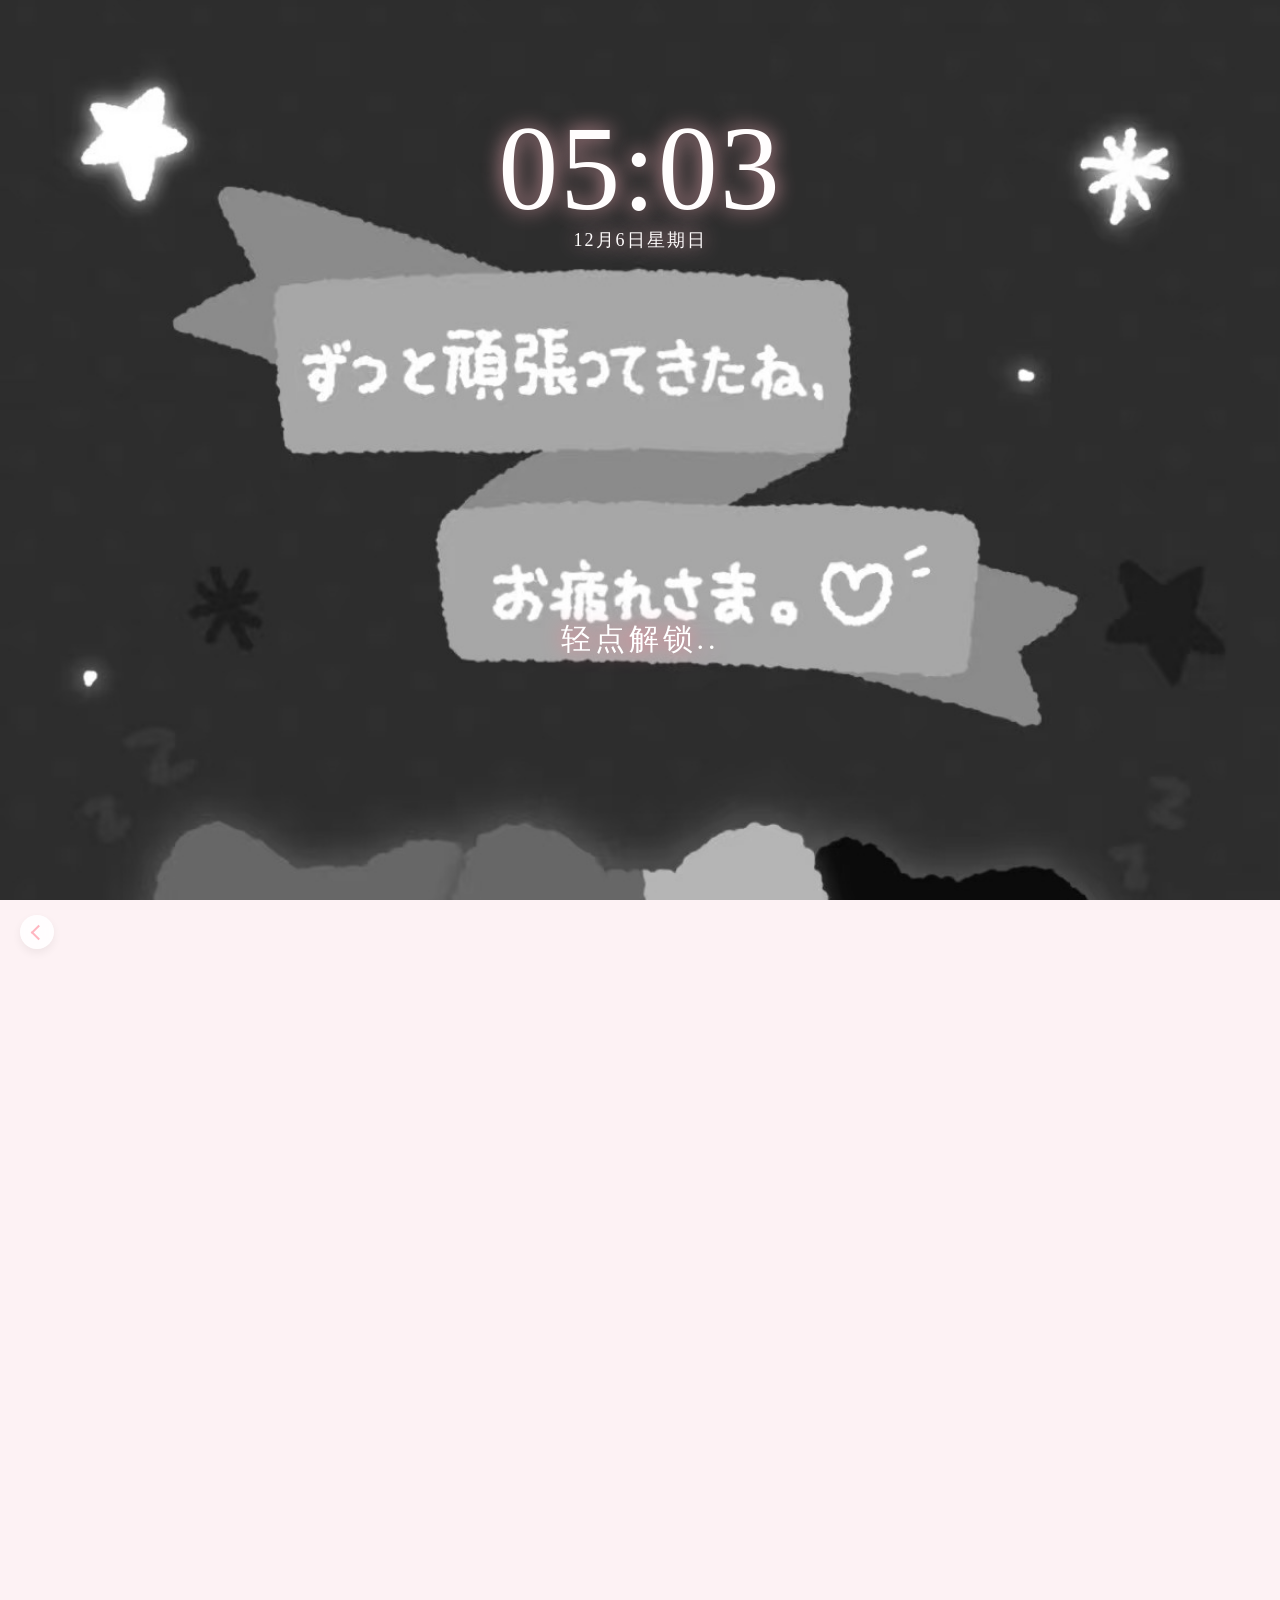
==== index.html @ 983bf67a "v1.1 改动 1.更改整体UI。 2..Api接入页面新增了拉取模型功能 3.美化功能可以实时更换背景，锁屏字体。(其它未测试，不建议动) 4.修正底部黑边，适配手机端浏览器。 5.告室的尺寸调整，" ====
<!DOCTYPE html>
<html lang="zh-CN">
<head>
    <meta charset="UTF-8">
    <meta name="viewport" content="width=device-width, initial-scale=1.0, maximum-scale=1.0, user-scalable=0, viewport-fit=cover">
    <title>K-OS System</title>
    <link rel="stylesheet" href="style.css">

    <script>
        (function() {
            const fontConfig = JSON.parse(localStorage.getItem('k_font_config') || '{}');
            const savedLockBg = localStorage.getItem('k_lock_bg');
            const savedDeskBg = localStorage.getItem('k_desk_bg');

            let css = "";
            if (fontConfig.color) {
                css += `
                    #lock-time { 
                        color: ${fontConfig.color} !important; 
                        font-size: ${fontConfig.size || '88px'} !important; 
                        letter-spacing: ${fontConfig.space || '-2px'} !important; 
                        opacity: ${fontConfig.alpha || 1} !important; 
                    }
                    .app-label { color: ${fontConfig.deskColor || '#ffffff'} !important; }
                `;
            }
            if (savedLockBg) css += `#lock-screen { background-image: url(${savedLockBg}) !important; background-size: cover; background-position: center; }`;
            if (savedDeskBg) css += `body { background-image: url(${savedDeskBg}) !important; background-size: cover; background-position: center; } .iphone-screen { background: transparent !important; }`;

            const styleTag = document.createElement('style');
            styleTag.innerHTML = css;
            document.head.appendChild(styleTag);
        })();
    </script>
</head>
<body>
    <div id="lock-screen" onclick="unlockScreen()">
        <div class="lock-top">
            <div id="lock-time">00:00</div>
            <div class="lock-date" id="lock-date-display">3月5日 星期四</div>
        </div>

        <div class="lock-bottom">
            <div class="unlock-text">轻点解锁..</div>
        </div>
    </div>

    <div class="main-content">
        </div>

    <script>
        // 解锁函数：给锁屏加上 'unlocked' 类名，触发 CSS 中的向上平移
        function unlockScreen() {
            const lock = document.getElementById('lock-screen');
            lock.classList.add('unlocked');
        }

        // 动态更新时间函数
        function updateTime() {
            const now = new Date();
            const hours = String(now.getHours()).padStart(2, '0');
            const minutes = String(now.getMinutes()).padStart(2, '0');
            
            // 更新锁屏时间
            const timeElem = document.getElementById('lock-time');
            if (timeElem) timeElem.innerText = `${hours}:${minutes}`;

            // 更新锁屏日期 (示例格式：3月5日 星期四)
            const dateElem = document.getElementById('lock-date-display');
            if (dateElem) {
                const options = { month: 'long', day: 'numeric', weekday: 'long' };
                dateElem.innerText = now.toLocaleDateString('zh-CN', options);
            }
        }

        // 每秒钟刷新一次时间
        setInterval(updateTime, 1000);
        updateTime(); // 页面加载时立即执行一次
    </script>
</body>
    <div class="iphone-screen">
        <div class="status-bar">
            <div id="current-time">00:00</div>
            <div class="status-right">
                <svg class="status-svg" viewBox="0 0 18 18" style="width:16px; height:16px;"><path fill-rule="evenodd" clip-rule="evenodd" d="M9 1C7.48079 1 6.25 2.23079 6.25 3.75C6.25 5.26921 7.48079 6.5 9 6.5C10.1247 6.5 11.0914 5.82539 11.5176 4.85858C12.7917 5.51622 13.7764 6.65755 14.228 8.03861C14.3568 8.4323 14.7803 8.64709 15.174 8.51835C15.5677 8.38961 15.7825 7.96609 15.6537 7.57239C15.0216 5.63925 13.5721 4.07776 11.7126 3.2951C11.4959 1.9925 10.3642 1 9 1Z" fill="currentColor"></path><path fill-rule="evenodd" clip-rule="evenodd" d="M4.90392 6.07739C5.1805 5.76904 5.15474 5.29487 4.84639 5.01829C4.53804 4.74172 4.06387 4.76747 3.78729 5.07582C2.42908 6.59007 1.80174 8.62671 2.05401 10.6283C1.44318 11.1326 1.05399 11.8957 1.05399 12.75C1.05399 14.2692 2.28477 15.5 3.80399 15.5C5.3232 15.5 6.55399 14.2692 6.55399 12.75C6.55399 11.2308 5.3232 10 3.80399 10C3.70312 10 3.60352 10.0054 3.50547 10.016C3.43752 8.58356 3.93345 7.15935 4.90392 6.07739Z" fill="currentColor"></path><path fill-rule="evenodd" clip-rule="evenodd" d="M14.196 10C12.6768 10 11.446 11.2308 11.446 12.75C11.446 13.3586 11.6435 13.9209 11.978 14.3763C10.7705 15.1522 9.28811 15.4343 7.86466 15.1337C7.45939 15.0481 7.06146 15.3073 6.97587 15.7125C6.89028 16.1178 7.14944 16.5157 7.55471 16.6013C9.54641 17.022 11.6253 16.5477 13.2339 15.3271C13.5333 15.4389 13.8575 15.5 14.196 15.5C15.7152 15.5 16.946 14.2692 16.946 12.75C16.946 11.2308 15.7152 10 14.196 10Z" fill="currentColor"></path></svg>
                <svg class="status-svg" viewBox="0 0 18 18" style="width:18px; height:18px;"><path d="M4.75,6.5c-.414,0-.75,.336-.75,.75v3.5c0,.414,.336,.75,.75,.75s.75-.336,.75-.75v-3.5c0-.414-.336-.75-.75-.75Z" fill="currentColor"></path><path d="M7.5,6.5c-.414,0-.75,.336-.75,.75v3.5c0,.414,.336,.75,.75,.75s.75-.336,.75-.75v-3.5c0-.414-.336-.75-.75-.75Z" fill="currentColor"></path><path d="M10.25,6.5c-.414,0-.75,.336-.75,.75v3.5c0,.414,.336,.75,.75,.75s.75-.336,.75-.75v-3.5c0-.414-.336-.75-.75-.75Z" fill="currentColor"></path><path d="M17.25,7h-.75v-.75c0-1.517-1.233-2.75-2.75-2.75H3.75c-1.517,0-2.75,1.233-2.75,2.75v5.5c0,1.517,1.233,2.75,2.75,2.75H13.75c1.517,0,2.75-1.233,2.75-2.75v-.75h.75c.414,0,.75-.336,.75-.75v-2.5c0-.414-.336-.75-.75-.75Zm-2.25,4.75c0,.689-.561,1.25-1.25,1.25H3.75c-.689,0-1.25-.561-1.25-1.25V6.25c0-.689,.561-1.25,1.25-1.25H13.75c.689,0,1.25,.561,1.25,1.25v5.5Z" fill="currentColor"></path></svg>
                <span class="battery-percent">78%</span>
            </div>
        </div>

        <div class="desktop">
           <div class="widget top-profile-card" style="grid-column: 1 / span 4; grid-row: 1 / span 2;">
    <div class="profile-avatar">
        <img src="assetsUI/avatar.png" onerror="this.style.display='none'">
    </div>
    
    <div class="profile-id">ID: Lilith</div>
    
    <div class="profile-time-container">
        <div id="card-time" class="profile-time">00:00</div>
        <div id="card-date" class="profile-date">2026/03/05</div>
    </div>
    
    <div class="profile-signature">
        把一切献给流星街，或者一段属于你的告白...
    </div>
</div>
            <div class="app-icon" style="grid-column: 1; grid-row: 3;">
                <div class="icon-img"><img src="assetsUI/map.png" class="desktop-img" onerror="this.style.display='none'"></div>
                <div class="app-label">地图</div>
            </div>
            <div class="app-icon" style="grid-column: 2; grid-row: 3;">
                <div class="icon-img"><img src="assetsUI/Instagram.png" class="desktop-img" onerror="this.style.display='none'"></div>
                <div class="app-label">Instagram</div>
            </div>
            <div class="app-icon" style="grid-column: 1; grid-row: 4;">
                <div class="icon-img"><img src="assetsUI/calc.png" class="desktop-img" onerror="this.style.display='none'"></div>
                <div class="app-label">计算器</div>
            </div>
            <div class="app-icon" style="grid-column: 2; grid-row: 4;">
                <div class="icon-img"><img src="assetsUI/safari.png" class="desktop-img" onerror="this.style.display='none'"></div>
                <div class="app-label">Safari</div>
            </div>

            <div class="widget deco-photo" style="grid-column: 3 / span 2; grid-row: 3 / span 2;">
               <img src="assetsUI/kuroro.jpg" 
         alt="Kuroro" 
         style="width: 100%; height: 100%; object-fit: cover; display: block;"
         onerror="this.src='https://picsum.photos/400/400'; console.log('图片路径失效，已启用备用图');">
</div>

       
           <div class="widget music-widget" style="grid-column: 1 / span 2; grid-row: 5 / span 2;" onclick="togglePlay()">
                <div class="mini-disk"></div>
                <div class="music-content">
                    <div class="lyrics-container">
                        <div class="lyrics-scroll" id="lyrics">
                            <p>大切な曆が一部欠けて</p>
<p>遺きれた月達は盛大に葬うだるう</p>
<p>喪服の樂團が奏る旋律で</p>
<p>霜月は高く穩やかに運ばれていく</p>
<p>菊か葉もろとも涸れ落ちて</p>
<p>血塗られた緋の目の地に臥す旁らで</p>
<p>それで貴方の優位は搖るがばい</p>
<p>遺る手足が半分になろうとも</p>
<p>幕間劇に興じよう</p>
<p>新たに仲間な探すもいいだろう</p>
<p>向かうなら東がいい</p>
<p>きっと待ち人に會えるから</p>
<p>End of lyrics.</p> 

                        </div>
                    </div>
                    <div class="progress-bar"><div class="progress-inner"></div></div>
                </div>
                <div class="decor-text">
                    <span>在死亡的废墟，演奏交响。</span>
                    <span style="opacity: 0.8;">PREMIUM</span>
                </div>
                <audio id="bg-audio" src="your-music-file.mp3" loop></audio>
            </div>

            
            <div class="app-icon" style="grid-column: 3; grid-row: 5;">
                <div class="icon-img"><img src="assetsUI/calendar.png" class="desktop-img" onerror="this.style.display='none'"></div>
                <div class="app-label">日历</div>
            </div>
            
            <div class="app-icon" style="grid-column: 4; grid-row: 5;" onclick="launchApp('apps/confession/chat.html')">
                <div class="icon-img"><img src="assetsUI/krr.png" class="desktop-img"></div>
                <div class="app-label">告解室</div>
            </div>

            <div class="app-icon" style="grid-column: 3; grid-row: 6;" onclick="launchApp('apps/music/player.html')">
                <div class="icon-img"><img src="assetsUI/movie.png" class="desktop-img"></div>
                <div class="app-label">随身听</div>
            </div>

            <div class="app-icon" style="grid-column: 4; grid-row: 6;">
                <div class="icon-img"><img src="assetsUI/memo.png" class="desktop-img" onerror="this.style.display='none'"></div>
                <div class="app-label">备忘录</div>
            </div>

            <div id="back-to-lock-btn" onclick="backToLock()" title="返回锁屏">🍕</div>
        </div> <div class="dock">
            <div class="icon-img-small" onclick="launchApp('Link/link.html')">
                <img src="assetsUI/link.png" class="desktop-img">
            </div>         
            <div class="icon-img-small" onclick="launchApp('Archive/archive.html')">
                <img src="assetsUI/book.png" class="desktop-img">
            </div>
            <div class="icon-img-small">
                <img src="assetsUI/friends.png" class="desktop-img">
            </div>
            <div class="icon-img-small" onclick="launchApp('Canvas/canvas.html')">
                <img src="assetsUI/built.png" class="desktop-img">
            </div>
        </div>
    <div id="app-overlay">
        <div id="app-back-btn" onclick="closeApp()"></div>
        <iframe id="app-frame" src=""></iframe>
    </div>
    
    <script src="script.js"></script>
</body>
</html>
---- style.css ----
:root {
    --ios-blur: blur(25px);
    --safe-top: env(safe-area-inset-top);
    --safe-bottom: env(safe-area-inset-bottom);
    
    /* 核心风格配色 */
    --k-pink: #ffd1dc; /* 你原本聊天的粉色 */
    --k-theme-dark: #b19cd9; /* 你原本桌面的粉色渐变 */
    --k-text: #666; /* 聊天文字颜色 */
    --k-bubble-user: #e3f2fd; /* 用户气泡 */
}

* { box-sizing: border-box; -webkit-tap-highlight-color: transparent; }

body, html {
    width: 100vw !important; 
    height: 100vh;
    margin: 0; 
    padding: 0;
    overflow: hidden; 
    

    /* --- 桌面默认壁纸设置 --- */
/* 修正后的唯一路径：去掉多余的点，合并蒙版 */
    background: linear-gradient(rgba(0,0,0,0.005), rgba(0,0,0,0.005)), 
                url('assetsUI/bj.jpg') no-repeat center center fixed;
    
    /* 强制铺满 */
    background-size: cover !important;
    background-color: #2c2c2c; 
}
/* 全覆盖锁屏：高级感毛玻璃 + 呼吸灯提示 */
#lock-screen {
    position: fixed;
    top: 0; 
    left: 0; 
    width: 100vw; 
    height: 100vh;
    
    /* 锁屏壁纸：确保 sp.jpg 文件存在 */
    background-image: url('assetsUI/sp.jpg'); 
    background-size: cover;
    background-position: center;
    background-color: #fdf2f4; /* 即使图片没加载，也会显示这个粉色底 */

    /* 关键：z-index 必须是全场最高 */
    z-index: 999999 !important; 
    
    display: flex !important; /* 强制显示容器 */
    flex-direction: column; 
    align-items: center; 
    justify-content: space-between;
    padding: 100px 0 60px;
    
    transition: transform 0.8s cubic-bezier(0.19, 1, 0.22, 1), opacity 0.5s;
    cursor: pointer;
}
/* 解锁状态：向上滑走 */
#lock-screen.unlocked { 
    transform: translateY(-100%); 
    opacity: 0;
    pointer-events: none; /* 解锁后不挡住下面的点击 */
}

/* 锁屏大时间：使用你喜欢的泛光效果 */
#lock-time { 
    font-size: 120px; 
    font-weight: 100; /* 极细字体更高级 */
    color: #fffdfd; 
    text-shadow: 0 0 20px rgba(255, 182, 193, 0.836);
    letter-spacing: 2px
    
}

.lock-date { 
    font-size: 18px; 
    color: #fffdfd; 
    font-weight: 100; /* 极细字体更高级 */
    margin-top: -10px; 
    text-shadow: 0 0 20px rgb(255, 182, 193);
    letter-spacing: 2px;
    /* --- 核心添加：确保水平居中 --- */
    text-align: center;      /* 文字本身居中 */
    width: 100%;            /* 占满宽度以确保居中参考点正确 */
    margin-left: auto;      /* 自动外边距辅助 */
    margin-right: auto;     /* 自动外边距辅助 */
}

/* 解锁文字：添加呼吸灯动画 */
.unlock-text { 
    color: #ffffff; 
    font-size: 30px;
    letter-spacing: 4px; 
    font-weight: 200; /* 极细字体更高级 */
     text-shadow: 0 0 20px rgb(255, 125, 145);
    text-transform: uppercase;
    animation: blink 3.5s infinite ease-in-out; 
    /* --- 添加这两行 --- */
    margin-bottom: 190px; /* 数值越大，越往下去 */
    position: relative;
    bottom: -10px;        /* 或者用相对定位微调位置 */
    /* --- 核心添加：确保水平居中 --- */
    text-align: center;      /* 文字本身居中 */
    width: 100%;            /* 占满宽度以确保居中参考点正确 */
    margin-left: auto;      /* 自动外边距辅助 */
    margin-right: auto;     /* 自动外边距辅助 */
}
/* 呼吸灯动画：让文字忽明忽暗 */
@keyframes blink {
    0%, 100% { opacity: 0.3; transform: scale(0.98); }
    50% { opacity: 0.8; transform: scale(1); }
}

/* 桌面上的隐藏小锁屏键 */
.lock-mini-btn {
    position: absolute; top: 60px; right: 20px;
    width: 25px; height: 25px; background: rgba(255,255,255,0.4);
    border-radius: 50%; display: flex; align-items: center; justify-content: center;
    cursor: pointer; font-size: 12px; opacity: 0.6;
}

/* ============================
   1. 极简悬浮返回键 (只在左上角)
   ============================ */
#app-back-btn {
    position: fixed;
    top: calc(15px + var(--safe-top)); 
    left: 20px;
    z-index: 100000;
    
    width: 34px;  /* 稍微缩小一点，更精致 */
    height: 34px;
    
    background: rgba(255, 255, 255, 0.85);
    backdrop-filter: blur(15px);
    -webkit-backdrop-filter: blur(15px);
    border-radius: 50%;
    
    display: flex; 
    justify-content: center; 
    align-items: center;
    
    cursor: pointer;
    box-shadow: 0 4px 10px rgba(0,0,0,0.06);
    transition: all 0.3s cubic-bezier(0.4, 0, 0.2, 1);
    padding: 0 !important;
}

/* 核心：视觉对齐的小箭头 */
#app-back-btn::after {
    content: '';
    width: 9px; 
    height: 9px;
    border-left: 2.5px solid #ffb6c1; 
    border-bottom: 2.5px solid #ffb6c1;
    transform: rotate(45deg); 
    margin-left: 2.5px; 
    margin-top: 0.5px; 
}

/* 增加触摸时的丝滑反馈 */
#app-back-btn:active {
    transform: scale(0.88);
    background: rgba(255, 255, 255, 1);
}

/* ============================
   2. 彻底去掉下方的灰色条
   ============================ */
.home-bar {
    display: none !important; /* 强制消失，不留痕迹 */
}

/* 修正 iframe 内部边距，防止内容被挡住 */
#app-frame {
    width: 100%; 
    height: 100%;
    border: none;
    padding-top: calc(44px + var(--safe-top)); 
    box-sizing: border-box;
    background: #fdf2f4;
}

/* ============================
   2. 点击时的动态反馈 
   ============================ */
#global-back-btn:active {
    transform: scale(0.92); 
    background: rgba(255, 255, 255, 1); 
    box-shadow: 0 2px 6px rgba(0,0,0,0.05); 
    transition: transform 0.1s ease-out; 
}

#global-back-btn::before {
    content: ''; 
    display: inline-block;
    width: 9px; height: 9px;
    border-left: 2.5px solid currentColor; 
    border-bottom: 2.5px solid currentColor;
    transform: rotate(45deg); 
    margin-right: -2px; 
}

/* App 容器层级 */
#app-overlay {
    position: fixed;
    top: 0; left: 0; width: 100%; height: 100%;
    background: #000;
    z-index: 10000; 
    transform: translateY(100%);
    transition: transform 0.4s cubic-bezier(0.33, 1, 0.68, 1);
    pointer-events: none; 
}
#app-overlay.open { 
    transform: translateY(0); 
    pointer-events: auto; 
}

/* ============================
   2. 主桌面与布局核心修改区域
   ============================ */
.iphone-screen {
    position: relative;
    width: 100%; 
    height: 100%;
    
    /* --- 核心修改：删掉原来的渐变色，改为透明 --- */
    background: transparent !important; 
    
    display: flex; 
    flex-direction: column;
    z-index: 100; 
}
.status-bar {
    height: 44px;
    padding: var(--safe-top) 25px 0;
    display: flex; justify-content: space-between; align-items: center;
    color: white; font-size: 15px; font-weight: 600;
    position: fixed; /* 必须是 fixed */
    top: 0;
    width: 100%;
    z-index: 9999 !important; /* 给最高优先级，确保电量显示出来 */
    background: transparent; /* 保持透明，或者加微弱的毛玻璃 */
}

/* 调整了桌面的 Grid 布局 */
/* 桌面容器：使用网格布局 */
.desktop {
    flex: 1;
    display: grid;
    /* 分成4列 */
    grid-template-columns: repeat(4, 1fr);
    /* 分成6行，每一行的高度自动撑开，确保填满屏幕防止底部留白过多 */
    grid-template-rows: repeat(6, 1fr); 
    gap: 15px;
    padding: 20px;
    position: relative;
}

/* 新增：卡片/小组件通用样式 */
.widget {
    background: rgba(255, 255, 255, 0.2);
    border-radius: 20px;
    border: 1px solid rgba(255, 255, 255, 0.3);
    box-shadow: 0 4px 10px rgba(0, 0, 0, 0.1);
    backdrop-filter: blur(15px);
    -webkit-backdrop-filter: blur(10px);
    display: flex;
    justify-content: center;
    align-items: center;
    font-weight: bold;
    color: #ffb6c1; 
    overflow: hidden;
}

.app-icon {
    display: flex;
    flex-direction: column;
    align-items: center;
    justify-content: center;
}.app-icon:active { transform: scale(0.92); transition: 0.1s; }

.icon-img {
    width: 60px;
    height: 60px;   
    background: rgba(255, 255, 255, 0.4) !important;
    border-radius: 15px;
    display: flex;
    justify-content: center;
    align-items: center;
    padding: 12px; 
    box-sizing: border-box;
    overflow: hidden;
    backdrop-filter: blur(10px); 
    -webkit-backdrop-filter: blur(10px); 
    box-shadow: 0 4px 10px rgba(0, 0, 0, 0.4);
}

.desktop-img {
    width: 100%;
    height: 100%;
 object-fit: cover; /* 撑满方块 */
}
.app-label {
    margin-top: 8px; /* 稍微增加间距，让图标和文字不那么拥挤 */
    
    /* 1. 字体族：优先使用苹果和现代系统字体 */
    font-family: -apple-system, BlinkMacSystemFont, "SF Pro Text", "Helvetica Neue", "PingFang SC", "Hiragino Sans GB", "Microsoft YaHei", sans-serif;
    
    /* 2. 颜色与大小 */
    font-size: 13px; /* 稍微调小一点，会显得更精致 */
    color: rgb(255, 255, 255); /* 使用高透白，比纯灰更灵动 */
    
    /* 3. 字体质感 */
    font-weight: 500;
    letter-spacing: 0.8px; /* 增加字间距，这是高级感的来源 */
    text-align: center;
    white-space: nowrap;
    
    /* 4. 强化阴影：即便在黑色背景下也带有一种朦胧的质感 */
    text-shadow: 0 1px 2px rgba(0, 0, 0, 0.6), 0 0 10px rgba(0, 0, 0, 0.3);
    
    /* 抗锯齿，让文字更平滑 */
    -webkit-font-smoothing: antialiased;
    -moz-osx-font-smoothing: grayscale;
}
.widget {
    font-family: -apple-system, "SF Pro Display", "PingFang SC", sans-serif;
    font-size: 14px;
    letter-spacing: 1px;
    color: rgba(255, 255, 255, 0.85);
}
#back-to-lock-btn {
    position: absolute;
    top: 60px; 
    right: 20px;
    width: 20px; height: 20px;
    background: rgba(255,255,255,0.2);
    border-radius: 50%;
    display: flex; justify-content: center; align-items: center;
    color: white; font-size: 10px;
    opacity: 0.5; 
    cursor: pointer;
    transition: 0.2s;
}
#back-to-lock-btn:hover { opacity: 1; }
/* 精准定位每一块内容 */

/* 顶部卡片：占满前两行 */
.top-card { grid-area: 1 / 1 / 3 / 5; }

/* 装饰图片：中间右侧 */
.deco-img { grid-area: 3 / 3 / 5 / 5; }

/* 音乐唱片：底部左侧 */
.music-widget { grid-area: 5 / 1 / 7 / 3; }

/* 左侧四个图标定位 */
.i1 { grid-area: 3 / 1; }
.i2 { grid-area: 3 / 2; }
.i3 { grid-area: 4 / 1; }
.i4 { grid-area: 4 / 2; }

/* 右侧四个图标定位 */
.i5 { grid-area: 5 / 3; }
.i6 { grid-area: 5 / 4; }
.i7 { grid-area: 6 / 3; }
.i8 { grid-area: 6 / 4; }

/* 底部 Dock 保持不变 */
.dock {
    margin: 0 20px calc(15px + var(--safe-bottom));
    height: 85px;
    background: rgba(255, 255, 255, 0.1); 
    border-radius: 20px;
    display: flex;
    justify-content: space-around;
    align-items: center;
    backdrop-filter: blur(10px); 
    -webkit-backdrop-filter: blur(10px);
    box-shadow: 0 4px 15px rgba(0, 0, 0, 0.1);
    border: 1px solid rgba(255, 255, 255, 0.1); 
}
.icon-img-small {
    width: 55px;
    height: 55px;
    background: rgba(20, 20, 20, 0.1) !important;
    border-radius: 16px;
    display: flex;
    justify-content: center;
    align-items: center;
    padding: 8px; 
    box-sizing: border-box;
    box-shadow: 0 4px 10px rgba(0, 0, 0, 0.1);
}
/* 音乐唱片功能 */
/* 音乐卡片容器 */
.music-widget {
    position: relative;
    overflow: hidden;
    flex-direction: column !important;
    padding: 15px;
}

/*1. 小旋转唱片：放在左上角，大小适中 */
.mini-disk {
    position: absolute;
    top: 12px;
    left: 12px;
    width: 28px;
    height: 28px;
    background: radial-gradient(circle, #444 20%, #111 100%);
    border: 1px solid rgba(255,255,255,0.15);
    border-radius: 50%;
    z-index: 10;
    animation: diskRotate 5s linear infinite;
    animation-play-state: paused; /* 随音乐播放 */
}
/* 唱片中心的小点 */
.mini-disk::after {
    content: '';
    position: absolute;
    top: 50%; left: 50%;
    transform: translate(-50%, -50%);
    width: 6px; height: 6px;
    background: #555;
    border-radius: 50%;
}
@keyframes diskRotate {
    from { transform: rotate(0deg); }
    to { transform: rotate(360deg); }
}
/* 歌词容器：只显示中间几行 */
.lyrics-container {
    overflow: hidden; /* 必须隐藏超出部分 */
    position: relative;
   height: 160px; /* 从原本的60px增加到85px，参数很克制 */
    width: 120%;
    margin: 0 auto;
    mask-image: linear-gradient(to bottom, transparent, black 15%, black 85%, transparent); /* 给上下加点淡出虚化，更高亮 */
    -webkit-mask-image: linear-gradient(to bottom, transparent, black 20%, black 80%, transparent);
    display: flex;
    align-items: center;
}
/* 3. 右下角装饰字 (对应红字：有点透明度) */
.decor-text {
    position: absolute;
    bottom: 10px;
    right: 12px;
    display: flex;
    flex-direction: column;
    align-items: flex-end;
    pointer-events: none; /* 不干扰点击 */
}
.decor-text span {
    font-size: 10px;
    /* 1. 设置为半透明白，但在浅色背景下容易看不清 */
    color: rgba(255, 255, 255, 0.445); 
    
    /* 2. 核心：加上这行文字阴影，白色背景下也能勾勒出轮廓 */
    text-shadow: 0px 1px 2px rgba(0, 0, 0, 0.3);
    
    letter-spacing: 1px;
    font-family: sans-serif;
    line-height: 1.2;
}

/* 播放状态联动：唱片转动 */
.playing .mini-disk {
    animation-play-state: running;
}
/* 歌词无限滚动动画 */
.lyrics-scroll {
    display: flex;
    flex-direction: column;
    padding: 10px 0;
    /* 动画名称 速度 线性播放 无限循环 */
    animation: lyric-move 20s linear infinite; 
    animation-play-state: paused; /* 默认暂停，播放时启动 */
}
/* 关键动画：从 0 滚到 总高度的一半 */
@keyframes lyric-move {
    0% { transform: translateY(0); }
    100% { transform: translateY(-50%); } 
}

.lyrics-scroll p {
    font-size: 13px;
    color: rgba(255, 255, 255, 0.8);
    margin: 10px 0;
    text-align: center;
    font-family: -apple-system, "SF Pro Text", sans-serif;
    letter-spacing: 1px;
    text-shadow: 0 1px 4px rgba(0,0,0,0.5);
}

@keyframes scrollLyrics {
    0% { transform: translateY(0); }
    100% { transform: translateY(-100%); }
}

/* 进度条：底部泛光的细节 */
.progress-bar {
    position: absolute;
    bottom: 0;
    left: 0;
    width: 100%;
    height: 3px;
    background: rgba(255, 255, 255, 0.315);
}

.progress-inner {
    width: 0%;
    height: 100%;
    background: linear-gradient(90deg, transparent, rgba(255,255,255,0.6));
    box-shadow: 0 0 10px rgba(255, 255, 255, 0.5); /* 泛光效果 */
    transition: width 0.5s;
}

/* 播放状态下启动动画 */
.playing .lyrics-scroll {
    animation-play-state: running;
}
/*音乐唱片功能结束

/* ============================
   顶部卡片区域专项样式
   ============================ */
.top-profile-card {
    display: flex !important;
    flex-direction: column;
    justify-content: center;
    align-items: center;
    /* --- 调优1：压缩纵向高度 --- */
    padding: 2px 13px !important; /* 减小上下 padding，让卡片变窄 */
    gap: 0px; /* 彻底取消元素间的默认缝隙 */
    margin-top: 35px !important;
}

/* --- 调优2：头像再次放大 --- */
.profile-avatar {
    width: 95px;  /* 你可以在这里调整头像大小 */
    height: 95px;
    border-radius: 50%;
    border: 1.5px solid rgba(255, 255, 255, 0.6);
    background: rgba(255, 255, 255, 0.1);
    box-shadow: 0 0 15px rgba(255, 255, 255, 0.2); /* 头像边缘微光 */
    margin-bottom: 2px;
    overflow: hidden;
}

/* --- 调优3：高级感字体与“泛光”效果 --- */
.profile-time {
    /* 使用极细字体 */
    font-family: "Helvetica Neue", Helvetica, Arial, sans-serif;
    font-weight: 200; 
    font-size: 58px; 
    color: #fff;
    line-height: 1.1;
    letter-spacing: 3px;
    
    /* 核心：泛光滤镜 (类似音乐组件的效果) */
    text-shadow: 
        0 1px 3px rgba(0, 0, 0, 0.2),      /* 黑色底层：确保白字轮廓清晰 */
        0 0 10px rgba(255, 182, 193, 0.8), /* 粉色泛光：保持你要的氛围 */
        0 0 20px rgba(255, 182, 193, 0.4);
}

.profile-id {
    font-size: 11px;
    color: rgba(252, 173, 186, 0.938);
    letter-spacing: 3px;
    font-weight: 480; /* 稍微加粗 */
    margin-bottom: -3px;
    text-shadow: 0 1px 2px rgba(255, 182, 193, 0.6); /* 给粉色字加白色底影 */
}

.profile-date {
    font-size: 13px;
    color: rgba(255, 181, 193, 0.938);
    font-weight: 300;
    letter-spacing: 2px;
    text-shadow: 0 0 5px rgba(255, 182, 193, 0.6);
    
    /* 往左移：调整这个数值直到满意 */
    margin-right: -1px; 
}

.profile-signature {
    font-size: 12px;
    color: rgba(255, 159, 175, 0.938);
    margin-top: 12px;
    font-style: italic; /* 斜体增加故事感 */
    width: 80%;
    text-align: center;
    white-space: nowrap;
    overflow: hidden;
    text-overflow: ellipsis;
    text-shadow: 0 0 5px rgba(255, 182, 193, 0.6);
}
.profile-avatar img {
    width: 100%;
    height: 100%;
    /* 关键：保持比例切割，类似手机壁纸的效果 */
    object-fit: cover; 
    /* 如果你想让头像带一点点透明度融入背景，可以加这行 */
    /* opacity: 0.9; */


/* 顶部卡片区域功能结束


/* 照片
.deco-photo {
    /* 1. 圆角设置：这里的 20px 可以根据你其他小组件的圆角来统一 */
    border-radius: 20px !important; 
    
    /* 2. 放入照片：把 assetsUI/your-photo.jpg 换成你真实的照片路径 */
    background-image: url('assetsUI/kuroro.png'); 
    
    /* 3. 照片显示对齐方式 */
    background-size: cover;      /* 核心：自动裁剪缩放，填满整个框 */
    background-position: center; /* 照片居中显示 */
    background-repeat: no-repeat;
    
    /* 4. 细节美化 */
    border: 1px solid rgb(255, 255, 255); /* 薄边框 */
    box-shadow: 0 8px 20px rgba(0, 0, 0, 0.1);    /* 淡淡的投影，增加立体感 */

    /* 如果你想让照片看起来更有氛围感，可以加一个微弱的内阴影 */
    position: relative;
    overflow: hidden;
    
 }

/* 可选：给照片加一个蒙版效果，让它和整体肤色更搭 */
.deco-photo::after {
    content: '';
    position: absolute;
    top: 0; left: 0; width: 100%; height: 100%;
    background: rgba(255, 255, 255, 0.212); /* 淡淡的粉色滤镜 */
    pointer-events: none;
}
/* 状态栏自动变色 */
.status-bar {
    position: fixed;
    top: 0;
    width: 100%;
    height: 30px;
    padding: 0 15px;
    display: flex;
    justify-content: space-between;
    align-items: center;
    z-index: 9999; /* 确保在最顶层 */

    /* --- 核心代码：智能反色 --- */
    color: #ffdede; /* 基准色设为白色 */
    text-shadow: 0 0 5px rgba(255, 182, 193, 0.6);
    mix-blend-mode: difference; 
}
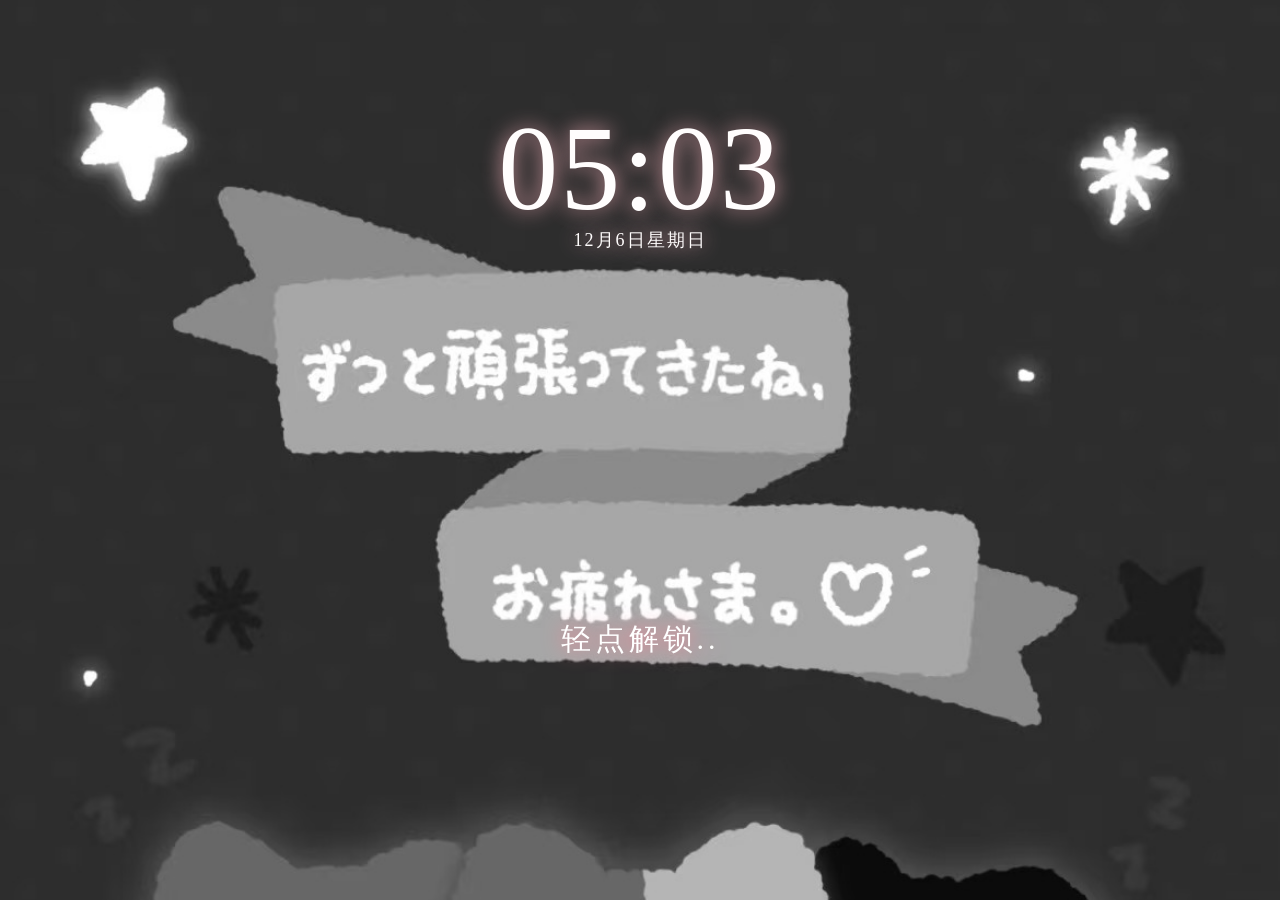
==== commit 68cbf1df: "Update index.html" ====
--- a/index.html
+++ b/index.html
@@ -80,11 +80,7 @@
 </body>
     <div class="iphone-screen">
         <div class="status-bar">
-            <div id="current-time">00:00</div>
             <div class="status-right">
-                <svg class="status-svg" viewBox="0 0 18 18" style="width:16px; height:16px;"><path fill-rule="evenodd" clip-rule="evenodd" d="M9 1C7.48079 1 6.25 2.23079 6.25 3.75C6.25 5.26921 7.48079 6.5 9 6.5C10.1247 6.5 11.0914 5.82539 11.5176 4.85858C12.7917 5.51622 13.7764 6.65755 14.228 8.03861C14.3568 8.4323 14.7803 8.64709 15.174 8.51835C15.5677 8.38961 15.7825 7.96609 15.6537 7.57239C15.0216 5.63925 13.5721 4.07776 11.7126 3.2951C11.4959 1.9925 10.3642 1 9 1Z" fill="currentColor"></path><path fill-rule="evenodd" clip-rule="evenodd" d="M4.90392 6.07739C5.1805 5.76904 5.15474 5.29487 4.84639 5.01829C4.53804 4.74172 4.06387 4.76747 3.78729 5.07582C2.42908 6.59007 1.80174 8.62671 2.05401 10.6283C1.44318 11.1326 1.05399 11.8957 1.05399 12.75C1.05399 14.2692 2.28477 15.5 3.80399 15.5C5.3232 15.5 6.55399 14.2692 6.55399 12.75C6.55399 11.2308 5.3232 10 3.80399 10C3.70312 10 3.60352 10.0054 3.50547 10.016C3.43752 8.58356 3.93345 7.15935 4.90392 6.07739Z" fill="currentColor"></path><path fill-rule="evenodd" clip-rule="evenodd" d="M14.196 10C12.6768 10 11.446 11.2308 11.446 12.75C11.446 13.3586 11.6435 13.9209 11.978 14.3763C10.7705 15.1522 9.28811 15.4343 7.86466 15.1337C7.45939 15.0481 7.06146 15.3073 6.97587 15.7125C6.89028 16.1178 7.14944 16.5157 7.55471 16.6013C9.54641 17.022 11.6253 16.5477 13.2339 15.3271C13.5333 15.4389 13.8575 15.5 14.196 15.5C15.7152 15.5 16.946 14.2692 16.946 12.75C16.946 11.2308 15.7152 10 14.196 10Z" fill="currentColor"></path></svg>
-                <svg class="status-svg" viewBox="0 0 18 18" style="width:18px; height:18px;"><path d="M4.75,6.5c-.414,0-.75,.336-.75,.75v3.5c0,.414,.336,.75,.75,.75s.75-.336,.75-.75v-3.5c0-.414-.336-.75-.75-.75Z" fill="currentColor"></path><path d="M7.5,6.5c-.414,0-.75,.336-.75,.75v3.5c0,.414,.336,.75,.75,.75s.75-.336,.75-.75v-3.5c0-.414-.336-.75-.75-.75Z" fill="currentColor"></path><path d="M10.25,6.5c-.414,0-.75,.336-.75,.75v3.5c0,.414,.336,.75,.75,.75s.75-.336,.75-.75v-3.5c0-.414-.336-.75-.75-.75Z" fill="currentColor"></path><path d="M17.25,7h-.75v-.75c0-1.517-1.233-2.75-2.75-2.75H3.75c-1.517,0-2.75,1.233-2.75,2.75v5.5c0,1.517,1.233,2.75,2.75,2.75H13.75c1.517,0,2.75-1.233,2.75-2.75v-.75h.75c.414,0,.75-.336,.75-.75v-2.5c0-.414-.336-.75-.75-.75Zm-2.25,4.75c0,.689-.561,1.25-1.25,1.25H3.75c-.689,0-1.25-.561-1.25-1.25V6.25c0-.689,.561-1.25,1.25-1.25H13.75c.689,0,1.25,.561,1.25,1.25v5.5Z" fill="currentColor"></path></svg>
-                <span class="battery-percent">78%</span>
             </div>
         </div>
 
@@ -203,4 +199,4 @@
     
     <script src="script.js"></script>
 </body>
-</html>+</html>
--- a/style.css
+++ b/style.css
@@ -245,16 +245,18 @@
 
 /* 调整了桌面的 Grid 布局 */
 /* 桌面容器：使用网格布局 */
+/* 桌面容器：优化手机端的间距 */
 .desktop {
     flex: 1;
     display: grid;
-    /* 分成4列 */
     grid-template-columns: repeat(4, 1fr);
-    /* 分成6行，每一行的高度自动撑开，确保填满屏幕防止底部留白过多 */
     grid-template-rows: repeat(6, 1fr); 
-    gap: 15px;
-    padding: 20px;
+    gap: 8px;          /* 间距从 10px 缩小到 8px，防止拥挤 */
+    padding: 10px;     
+    padding-top: 50px; 
     position: relative;
+    box-sizing: border-box;
+    height: calc(100vh - 110px); 
 }
 
 /* 新增：卡片/小组件通用样式 */
@@ -281,48 +283,36 @@
 }.app-icon:active { transform: scale(0.92); transition: 0.1s; }
 
 .icon-img {
-    width: 60px;
-    height: 60px;   
+    width: 46px;       /* 从 52px 缩小到 46px */
+    height: 46px;      
     background: rgba(255, 255, 255, 0.4) !important;
-    border-radius: 15px;
+    border-radius: 13px; /* 圆角同步微调 */
     display: flex;
     justify-content: center;
     align-items: center;
-    padding: 12px; 
+    padding: 8px;      /* 内部边距缩小 */
     box-sizing: border-box;
     overflow: hidden;
     backdrop-filter: blur(10px); 
     -webkit-backdrop-filter: blur(10px); 
     box-shadow: 0 4px 10px rgba(0, 0, 0, 0.4);
 }
-
 .desktop-img {
     width: 100%;
     height: 100%;
  object-fit: cover; /* 撑满方块 */
 }
 .app-label {
-    margin-top: 8px; /* 稍微增加间距，让图标和文字不那么拥挤 */
-    
-    /* 1. 字体族：优先使用苹果和现代系统字体 */
-    font-family: -apple-system, BlinkMacSystemFont, "SF Pro Text", "Helvetica Neue", "PingFang SC", "Hiragino Sans GB", "Microsoft YaHei", sans-serif;
-    
-    /* 2. 颜色与大小 */
-    font-size: 13px; /* 稍微调小一点，会显得更精致 */
-    color: rgb(255, 255, 255); /* 使用高透白，比纯灰更灵动 */
-    
-    /* 3. 字体质感 */
+    margin-top: 4px;   
+    font-family: -apple-system, BlinkMacSystemFont, "SF Pro Text", sans-serif;
+    font-size: 10px;   /* 文字从 11px 缩小到 10px */
+    color: rgb(255, 255, 255); 
     font-weight: 500;
-    letter-spacing: 0.8px; /* 增加字间距，这是高级感的来源 */
+    letter-spacing: 0.5px;
     text-align: center;
     white-space: nowrap;
-    
-    /* 4. 强化阴影：即便在黑色背景下也带有一种朦胧的质感 */
     text-shadow: 0 1px 2px rgba(0, 0, 0, 0.6), 0 0 10px rgba(0, 0, 0, 0.3);
-    
-    /* 抗锯齿，让文字更平滑 */
     -webkit-font-smoothing: antialiased;
-    -moz-osx-font-smoothing: grayscale;
 }
 .widget {
     font-family: -apple-system, "SF Pro Display", "PingFang SC", sans-serif;
@@ -353,7 +343,10 @@
 .deco-img { grid-area: 3 / 3 / 5 / 5; }
 
 /* 音乐唱片：底部左侧 */
-.music-widget { grid-area: 5 / 1 / 7 / 3; }
+.music-widget { grid-area: 5 / 1 / 7 / 3;
+padding: 10px
+ }
+
 
 /* 左侧四个图标定位 */
 .i1 { grid-area: 3 / 1; }
@@ -369,10 +362,10 @@
 
 /* 底部 Dock 保持不变 */
 .dock {
-    margin: 0 20px calc(15px + var(--safe-bottom));
-    height: 85px;
+margin: 0 15px calc(8px + var(--safe-bottom)); /* 减小底部间距 */
+    height: 70px;      /* 从 75px 缩小到 70px */
     background: rgba(255, 255, 255, 0.1); 
-    border-radius: 20px;
+    border-radius: 22px;
     display: flex;
     justify-content: space-around;
     align-items: center;
@@ -382,14 +375,14 @@
     border: 1px solid rgba(255, 255, 255, 0.1); 
 }
 .icon-img-small {
-    width: 55px;
-    height: 55px;
+    width: 44px;       /* 从 48px 缩小到 44px */
+    height: 44px;
     background: rgba(20, 20, 20, 0.1) !important;
-    border-radius: 16px;
+    border-radius: 14px;
     display: flex;
     justify-content: center;
     align-items: center;
-    padding: 8px; 
+    padding: 7px; 
     box-sizing: border-box;
     box-shadow: 0 4px 10px rgba(0, 0, 0, 0.1);
 }
@@ -399,7 +392,7 @@
     position: relative;
     overflow: hidden;
     flex-direction: column !important;
-    padding: 15px;
+    padding: 8px !important; /* 减小内边距，释放空间 */
 }
 
 /*1. 小旋转唱片：放在左上角，大小适中 */
@@ -432,12 +425,12 @@
 }
 /* 歌词容器：只显示中间几行 */
 .lyrics-container {
-    overflow: hidden; /* 必须隐藏超出部分 */
+    overflow: hidden; 
     position: relative;
-   height: 160px; /* 从原本的60px增加到85px，参数很克制 */
-    width: 120%;
+    height: 50px;      /* 从 60px 压缩到 50px */
+    width: 100%;
     margin: 0 auto;
-    mask-image: linear-gradient(to bottom, transparent, black 15%, black 85%, transparent); /* 给上下加点淡出虚化，更高亮 */
+    mask-image: linear-gradient(to bottom, transparent, black 15%, black 85%, transparent);
     -webkit-mask-image: linear-gradient(to bottom, transparent, black 20%, black 80%, transparent);
     display: flex;
     align-items: center;
@@ -471,9 +464,11 @@
 }
 /* 歌词无限滚动动画 */
 .lyrics-scroll {
-    display: flex;
-    flex-direction: column;
-    padding: 10px 0;
+    font-size: 11px;   /* 歌词字号微调 */
+    color: rgba(255, 255, 255, 0.8);
+    margin: 6px 0;     /* 减小行间距 */
+    text-align: center;
+    text-shadow: 0 1px 4px rgba(0,0,0,0.5);
     /* 动画名称 速度 线性播放 无限循环 */
     animation: lyric-move 20s linear infinite; 
     animation-play-state: paused; /* 默认暂停，播放时启动 */
@@ -526,53 +521,75 @@
 /* ============================
    顶部卡片区域专项样式
    ============================ */
+/* ============================
+   顶部卡片区域专项样式 - 手机适配优化版
+   ============================ */
 .top-profile-card {
     display: flex !important;
     flex-direction: column;
     justify-content: center;
     align-items: center;
-    /* --- 调优1：压缩纵向高度 --- */
-    padding: 2px 13px !important; /* 减小上下 padding，让卡片变窄 */
-    gap: 0px; /* 彻底取消元素间的默认缝隙 */
+    /* 压缩纵向高度，确保不挤占下方图标 */
+    padding: 10px 13px !important; 
     margin-top: 35px !important;
-}
-
-/* --- 调优2：头像再次放大 --- */
+    box-sizing: border-box;
+    /* 限制最小高度防止内容重叠 */
+    min-height: 180px; 
+}
+
+/* 头像：改用相对单位，确保在窄屏下自动缩小 */
 .profile-avatar {
-    width: 95px;  /* 你可以在这里调整头像大小 */
-    height: 95px;
+    width: 85px;  
+    height: 85px;
+    /* 手机端适配：如果屏幕太小则自动缩小头像 */
+    max-width: 22vw;
+    max-height: 22vw;
     border-radius: 50%;
     border: 1.5px solid rgba(255, 255, 255, 0.6);
     background: rgba(255, 255, 255, 0.1);
-    box-shadow: 0 0 15px rgba(255, 255, 255, 0.2); /* 头像边缘微光 */
-    margin-bottom: 2px;
+    box-shadow: 0 0 15px rgba(255, 255, 255, 0.2);
+    margin-bottom: 5px;
     overflow: hidden;
-}
-
-/* --- 调优3：高级感字体与“泛光”效果 --- */
-.profile-time {
-    /* 使用极细字体 */
-    font-family: "Helvetica Neue", Helvetica, Arial, sans-serif;
-    font-weight: 200; 
-    font-size: 58px; 
-    color: #fff;
-    line-height: 1.1;
-    letter-spacing: 3px;
-    
-    /* 核心：泛光滤镜 (类似音乐组件的效果) */
-    text-shadow: 
-        0 1px 3px rgba(0, 0, 0, 0.2),      /* 黑色底层：确保白字轮廓清晰 */
-        0 0 10px rgba(255, 182, 193, 0.8), /* 粉色泛光：保持你要的氛围 */
-        0 0 20px rgba(255, 182, 193, 0.4);
-}
-
+    flex-shrink: 0; /* 禁止被挤压 */
+}
+
+.profile-avatar img {
+    width: 100%;
+    height: 100%;
+    object-fit: cover; 
+}
+
+/* ID 样式：保留你原本的配色和阴影 */
 .profile-id {
     font-size: 11px;
     color: rgba(252, 173, 186, 0.938);
     letter-spacing: 3px;
-    font-weight: 480; /* 稍微加粗 */
-    margin-bottom: -3px;
-    text-shadow: 0 1px 2px rgba(255, 182, 193, 0.6); /* 给粉色字加白色底影 */
+    font-weight: 480; 
+    margin-bottom: 2px;
+    text-shadow: 0 1px 2px rgba(255, 182, 193, 0.6);
+}
+
+/* 时间与日期容器 */
+.profile-time-container {
+    display: flex;
+    flex-direction: column;
+    align-items: center;
+    gap: 0px;
+}
+
+/* 核心：时间字体保留泛光，但增加大小自适应 */
+.profile-time {
+    font-family: "Helvetica Neue", Helvetica, Arial, sans-serif;
+    font-weight: 200; 
+    /* 动态字号：最小38px，随屏幕宽度缩放，最大58px */
+    font-size: clamp(38px, 12vw, 58px); 
+    color: #fff;
+    line-height: 1.1;
+    letter-spacing: 3px;
+    text-shadow: 
+        0 1px 3px rgba(0, 0, 0, 0.2),      
+        0 0 10px rgba(255, 182, 193, 0.8), 
+        0 0 20px rgba(255, 182, 193, 0.4);
 }
 
 .profile-date {
@@ -581,22 +598,24 @@
     font-weight: 300;
     letter-spacing: 2px;
     text-shadow: 0 0 5px rgba(255, 182, 193, 0.6);
-    
-    /* 往左移：调整这个数值直到满意 */
-    margin-right: -1px; 
-}
-
+    margin-top: -2px;
+}
+
+/* 签名：增加溢出隐藏，防止文字过长撑乱布局 */
 .profile-signature {
     font-size: 12px;
     color: rgba(255, 159, 175, 0.938);
-    margin-top: 12px;
-    font-style: italic; /* 斜体增加故事感 */
-    width: 80%;
+    margin-top: 10px;
+    font-style: italic;
+    width: 85%;
     text-align: center;
+    /* 保持单行防止撑开卡片高度 */
     white-space: nowrap;
     overflow: hidden;
     text-overflow: ellipsis;
     text-shadow: 0 0 5px rgba(255, 182, 193, 0.6);
+    flex-shrink: 0;
+    margin-top: -2px;
 }
 .profile-avatar img {
     width: 100%;
@@ -612,26 +631,16 @@
 
 /* 照片
 .deco-photo {
-    /* 1. 圆角设置：这里的 20px 可以根据你其他小组件的圆角来统一 */
-    border-radius: 20px !important; 
-    
-    /* 2. 放入照片：把 assetsUI/your-photo.jpg 换成你真实的照片路径 */
+   border-radius: 18px !important; 
     background-image: url('assetsUI/kuroro.png'); 
-    
-    /* 3. 照片显示对齐方式 */
-    background-size: cover;      /* 核心：自动裁剪缩放，填满整个框 */
-    background-position: center; /* 照片居中显示 */
-    background-repeat: no-repeat;
-    
-    /* 4. 细节美化 */
-    border: 1px solid rgb(255, 255, 255); /* 薄边框 */
-    box-shadow: 0 8px 20px rgba(0, 0, 0, 0.1);    /* 淡淡的投影，增加立体感 */
-
-    /* 如果你想让照片看起来更有氛围感，可以加一个微弱的内阴影 */
+    background-size: cover; 
+    background-position: center;
+    border: 1px solid rgb(255, 255, 255);
+    box-shadow: 0 6px 15px rgba(0, 0, 0, 0.1); /* 投影稍微收敛 */
     position: relative;
     overflow: hidden;
-    
- }
+}
+
 
 /* 可选：给照片加一个蒙版效果，让它和整体肤色更搭 */
 .deco-photo::after {
@@ -657,4 +666,4 @@
     color: #ffdede; /* 基准色设为白色 */
     text-shadow: 0 0 5px rgba(255, 182, 193, 0.6);
     mix-blend-mode: difference; 
-}+}
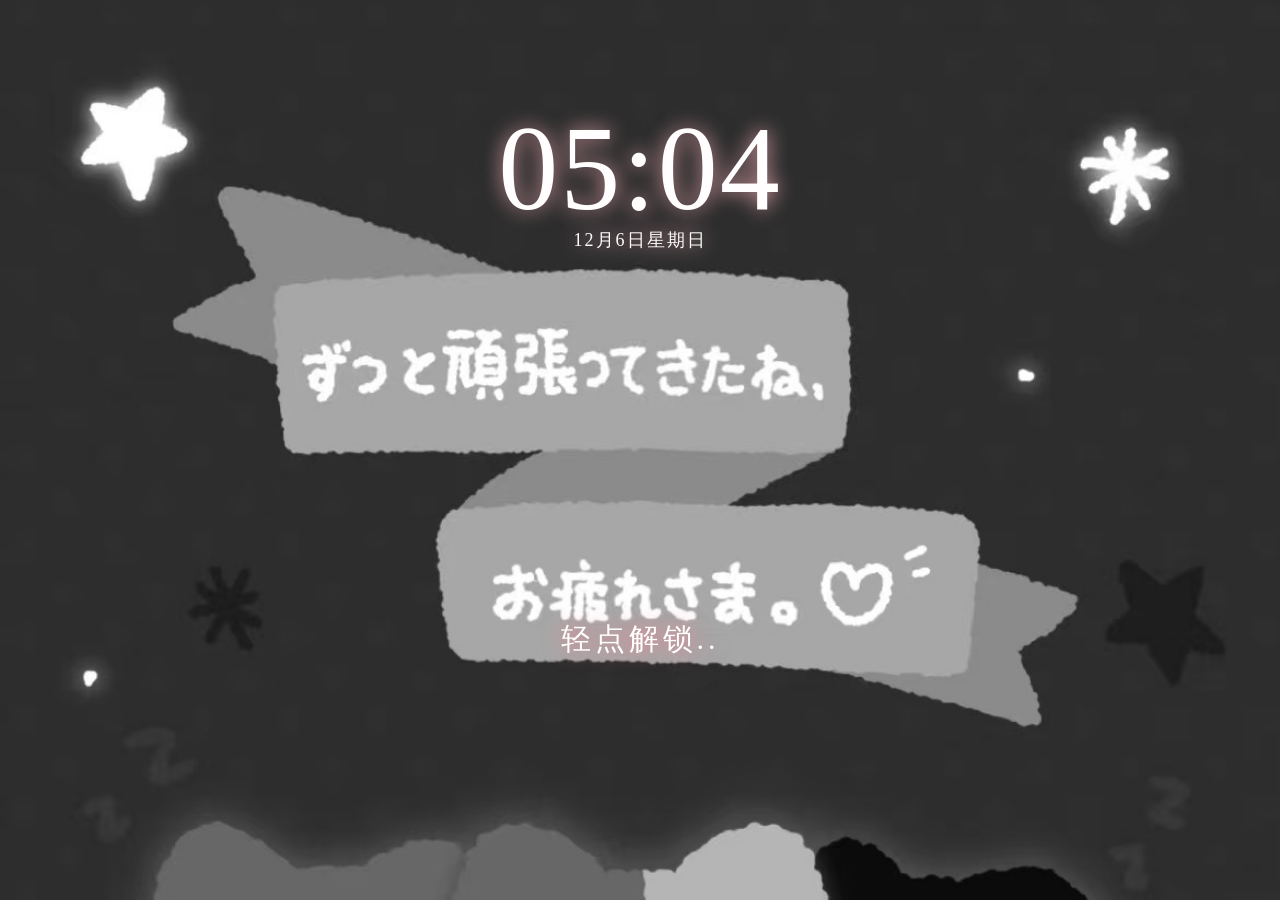
==== commit 612f99b7: "Update index.html" ====
--- a/index.html
+++ b/index.html
@@ -80,7 +80,11 @@
 </body>
     <div class="iphone-screen">
         <div class="status-bar">
+            <div id="current-time">00:00</div>
             <div class="status-right">
+                <svg class="status-svg" viewBox="0 0 18 18" style="width:16px; height:16px;"><path fill-rule="evenodd" clip-rule="evenodd" d="M9 1C7.48079 1 6.25 2.23079 6.25 3.75C6.25 5.26921 7.48079 6.5 9 6.5C10.1247 6.5 11.0914 5.82539 11.5176 4.85858C12.7917 5.51622 13.7764 6.65755 14.228 8.03861C14.3568 8.4323 14.7803 8.64709 15.174 8.51835C15.5677 8.38961 15.7825 7.96609 15.6537 7.57239C15.0216 5.63925 13.5721 4.07776 11.7126 3.2951C11.4959 1.9925 10.3642 1 9 1Z" fill="currentColor"></path><path fill-rule="evenodd" clip-rule="evenodd" d="M4.90392 6.07739C5.1805 5.76904 5.15474 5.29487 4.84639 5.01829C4.53804 4.74172 4.06387 4.76747 3.78729 5.07582C2.42908 6.59007 1.80174 8.62671 2.05401 10.6283C1.44318 11.1326 1.05399 11.8957 1.05399 12.75C1.05399 14.2692 2.28477 15.5 3.80399 15.5C5.3232 15.5 6.55399 14.2692 6.55399 12.75C6.55399 11.2308 5.3232 10 3.80399 10C3.70312 10 3.60352 10.0054 3.50547 10.016C3.43752 8.58356 3.93345 7.15935 4.90392 6.07739Z" fill="currentColor"></path><path fill-rule="evenodd" clip-rule="evenodd" d="M14.196 10C12.6768 10 11.446 11.2308 11.446 12.75C11.446 13.3586 11.6435 13.9209 11.978 14.3763C10.7705 15.1522 9.28811 15.4343 7.86466 15.1337C7.45939 15.0481 7.06146 15.3073 6.97587 15.7125C6.89028 16.1178 7.14944 16.5157 7.55471 16.6013C9.54641 17.022 11.6253 16.5477 13.2339 15.3271C13.5333 15.4389 13.8575 15.5 14.196 15.5C15.7152 15.5 16.946 14.2692 16.946 12.75C16.946 11.2308 15.7152 10 14.196 10Z" fill="currentColor"></path></svg>
+                <svg class="status-svg" viewBox="0 0 18 18" style="width:18px; height:18px;"><path d="M4.75,6.5c-.414,0-.75,.336-.75,.75v3.5c0,.414,.336,.75,.75,.75s.75-.336,.75-.75v-3.5c0-.414-.336-.75-.75-.75Z" fill="currentColor"></path><path d="M7.5,6.5c-.414,0-.75,.336-.75,.75v3.5c0,.414,.336,.75,.75,.75s.75-.336,.75-.75v-3.5c0-.414-.336-.75-.75-.75Z" fill="currentColor"></path><path d="M10.25,6.5c-.414,0-.75,.336-.75,.75v3.5c0,.414,.336,.75,.75,.75s.75-.336,.75-.75v-3.5c0-.414-.336-.75-.75-.75Z" fill="currentColor"></path><path d="M17.25,7h-.75v-.75c0-1.517-1.233-2.75-2.75-2.75H3.75c-1.517,0-2.75,1.233-2.75,2.75v5.5c0,1.517,1.233,2.75,2.75,2.75H13.75c1.517,0,2.75-1.233,2.75-2.75v-.75h.75c.414,0,.75-.336,.75-.75v-2.5c0-.414-.336-.75-.75-.75Zm-2.25,4.75c0,.689-.561,1.25-1.25,1.25H3.75c-.689,0-1.25-.561-1.25-1.25V6.25c0-.689,.561-1.25,1.25-1.25H13.75c.689,0,1.25,.561,1.25,1.25v5.5Z" fill="currentColor"></path></svg>
+                <span class="battery-percent">78%</span>
             </div>
         </div>
 
@@ -193,9 +197,9 @@
             </div>
         </div>
     <div id="app-overlay">
-        <div id="app-back-btn" onclick="closeApp()"></div>
-        <iframe id="app-frame" src=""></iframe>
-    </div>
+    <iframe id="iframe-a" class="app-frame active" frameborder="0"></iframe>
+    <iframe id="iframe-b" class="app-frame" frameborder="0"></iframe>
+</div>
     
     <script src="script.js"></script>
 </body>
--- a/style.css
+++ b/style.css
@@ -120,7 +120,36 @@
 }
 
 /* ============================
+/* 核心：左上角返回按钮 */
+/* ============================
+   /* ============================
    1. 极简悬浮返回键 (只在左上角)
+   ============================ */
+#app-back-btn {
+    position: absolute;
+    /* 避开顶部的状态栏（25px） */
+    top: 55px; 
+    left: 20px;
+    z-index: 10001; /* 确保在 iframe 之上 */
+    
+    /* 变成一个精致的小圆球 */
+    width: 35px;
+    height: 35px;
+    background: rgba(255, 255, 255, 0.6); 
+    backdrop-filter: blur(10px);
+    -webkit-backdrop-filter: blur(10px);
+    
+    border-radius: 50%;
+    display: flex;
+    justify-content: center;
+    align-items: center;
+    cursor: pointer;
+    box-shadow: 0 4px 10px rgba(0,0,0,0.05);
+    transition: all 0.3s ease;
+}
+
+/* ============================
+   精准对齐的悬浮返回键
    ============================ */
 #app-back-btn {
     position: fixed;
@@ -136,6 +165,7 @@
     -webkit-backdrop-filter: blur(15px);
     border-radius: 50%;
     
+    /* 核心对齐逻辑 */
     display: flex; 
     justify-content: center; 
     align-items: center;
@@ -143,19 +173,28 @@
     cursor: pointer;
     box-shadow: 0 4px 10px rgba(0,0,0,0.06);
     transition: all 0.3s cubic-bezier(0.4, 0, 0.2, 1);
+
+    /* 核心：取消之前可能存在的 padding 干扰 */
     padding: 0 !important;
 }
 
 /* 核心：视觉对齐的小箭头 */
 #app-back-btn::after {
     content: '';
-    width: 9px; 
+    width: 9px;  /* 奇数像素有时比偶数更容易在视觉上对齐中心 */
     height: 9px;
+    
+    /* 增加线宽到 2.5px，增强质感 */
     border-left: 2.5px solid #ffb6c1; 
     border-bottom: 2.5px solid #ffb6c1;
+    
+    /* 旋转 */
     transform: rotate(45deg); 
+    
+    /* 【灵魂手术】视觉补偿：
+       因为箭头开口向右，视觉重心在左，所以我们要手动向右挪动 1.5 到 2 像素 */
     margin-left: 2.5px; 
-    margin-top: 0.5px; 
+    margin-top: 0.5px; /* 如果觉得上下也不对，可以微调这里 */
 }
 
 /* 增加触摸时的丝滑反馈 */
@@ -176,9 +215,9 @@
     width: 100%; 
     height: 100%;
     border: none;
-    padding-top: calc(44px + var(--safe-top)); 
+   padding-top: 0px !important;  
     box-sizing: border-box;
-    background: #fdf2f4;
+    background: transparent !important;
 }
 
 /* ============================
